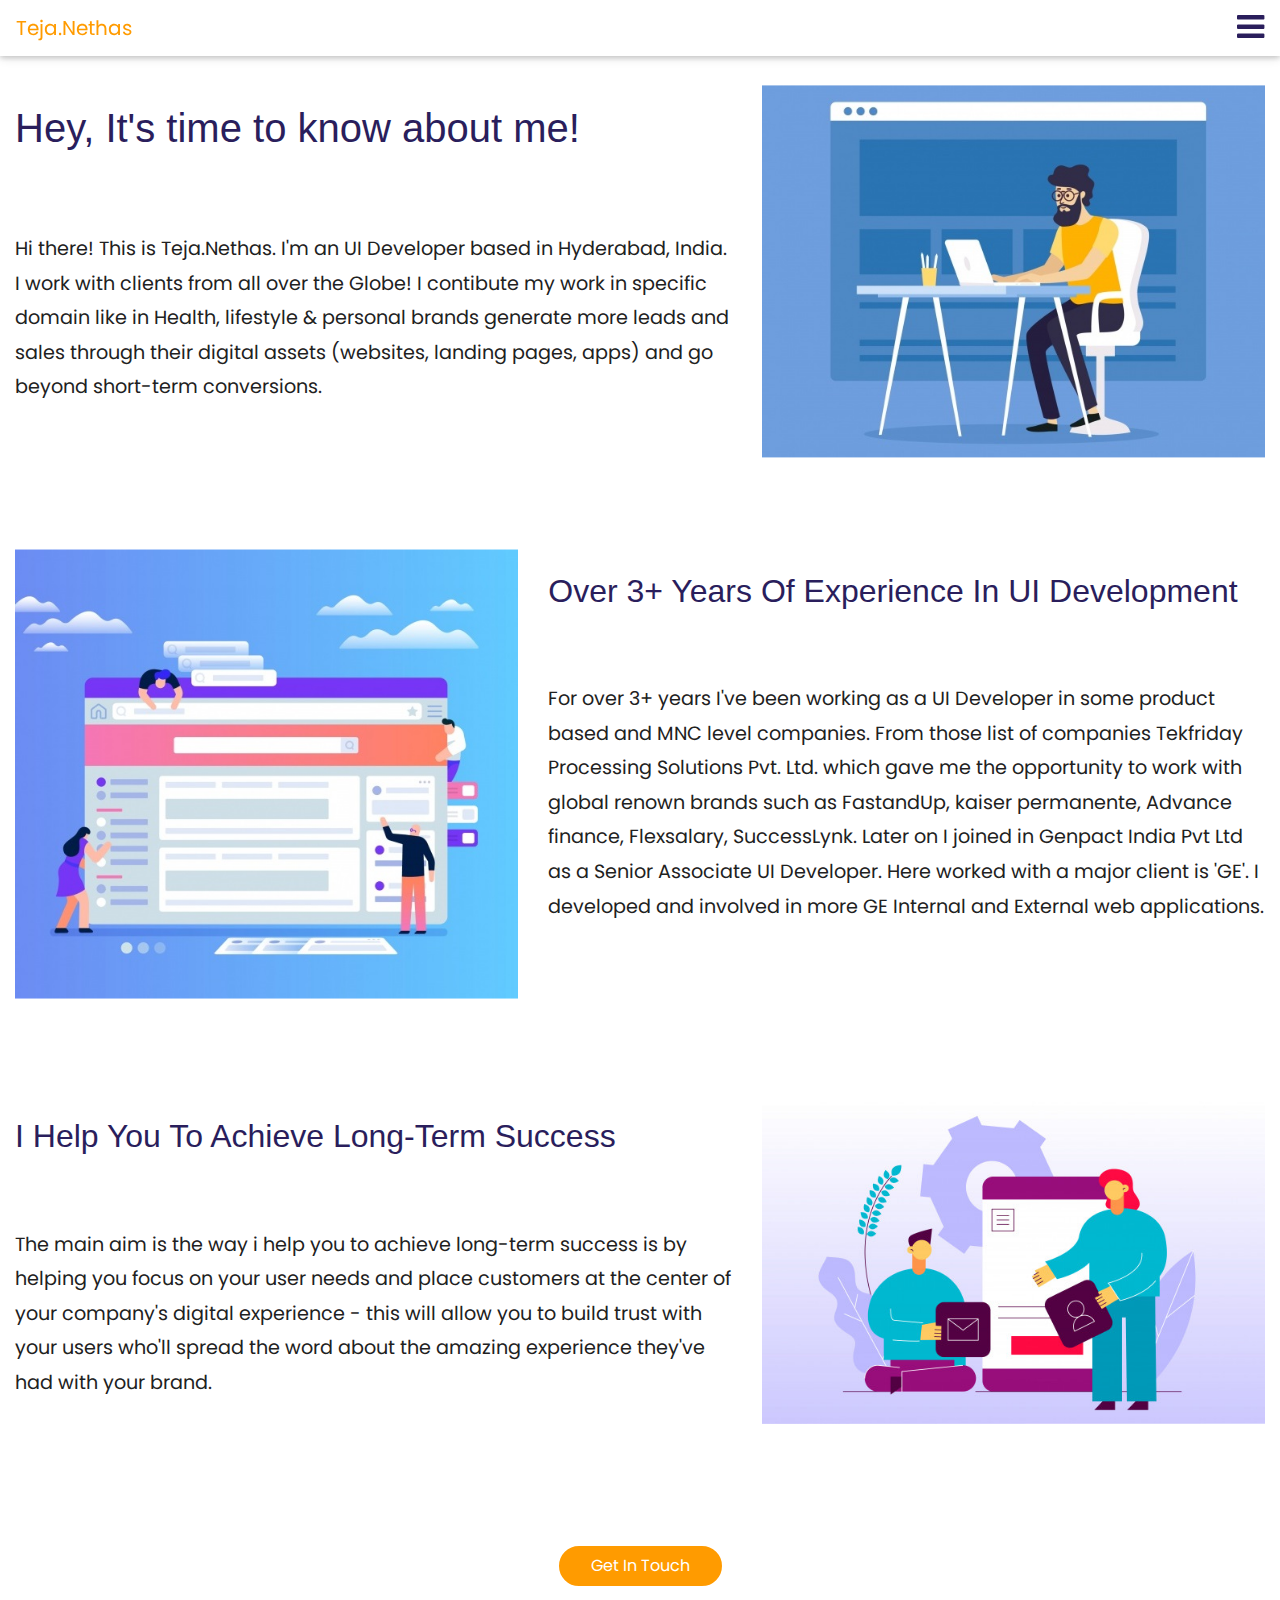
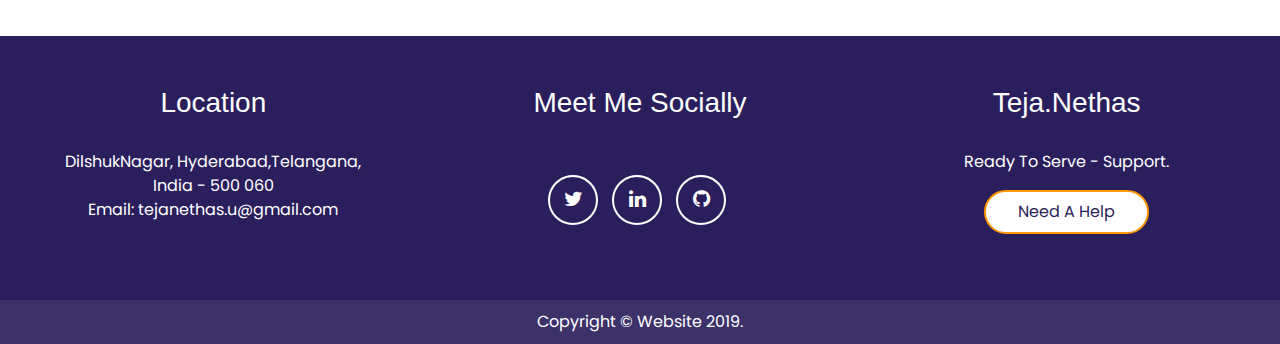
==== about-me.html @ 3ab357f8 "changes are related to portfolio web" ====
<!DOCTYPE html>
<html lang="en">
   <head>
      <title>Teja.Nethas</title>
      <meta charset="utf-8">
      <meta name="viewport" content="width=device-width, initial-scale=1, user-scalable=no">
      <link rel="shortcut icon" href="images/tejaNethas-favicon.png" type="image/x-icon">
      <link rel="stylesheet" href="css/new_mainstyle.css">
      <link rel="stylesheet" href="css/responsive-css.css">
      <link rel="stylesheet" href="css/bootstrap.min.css">
      <link rel="stylesheet" href="css/fontawesome.min.css">
      <script src="js/jquery.min.js"></script>
      <script src="js/custom-script.js"></script>
      <script src="js/popper.min.js"></script>
      <script src="js/tether.min.js"></script>
      <script src="js/bootstrap.min.js"></script>
      <!-- Global site tag (gtag.js) - Google Analytics -->
      <script async src="https://www.googletagmanager.com/gtag/js?id=UA-133496301-1"></script>
      <script>
	 window.dataLayer = window.dataLayer || [];
	  function gtag(){dataLayer.push(arguments);}
	   gtag('js', new Date());
	   gtag('config', 'UA-133496301-1');
      </script>
   </head>
   <body>
      <header>
         <nav class="navbar navbar-bg  nethas-nav-links fixed-top">
            <a class="navbar-brand xs-nav-brand" href="index.html"><span>Teja.Nethas</span></a>
            <div class="text-right">
               <a href="javascript:void(0)" class="side-nav-open"><i class="fa fa-bars banner-icon-color"></i></a>
            </div>

         <div id="mySidenav" class="teja-nethas-sidenav open-nav nethas-nav-links">
            <a href="javascript:void(0)" class="closebtn side-nav-close">&times;</a>
            <!-- <div class="about-me-avthar-side-nav">
               <img src="images/teja_avathar.jpg" class="rounded-circle" alt="Teja-Nethas" title="Teja-Nethas">
            </div> -->
            <ul class="navbar-nav">
               <li class="nav-item">
                  <a class="nav-link" href="index.html">Home</a>
               </li>
               <li class="nav-item">
                  <a class="nav-link" href="portfolio-me.html">Portfolio</a>
               </li>
               <li class="nav-item">
                  <a class="nav-link" href="about-me.html">About Me</a>
               </li>
               <li class="nav-item">
                  <a class="nav-link" href="resume.html" target="_blank">Resume</a>
               </li>
               <li class="nav-item">
                  <a class="nav-link" href="#">Blog</a>
               </li>
               <li class="nav-item">
                  <a class="nav-link" href="contact-me.html">Contact Me</a>
               </li>
            </ul>
         </div>
         </nav>
      </header>
      <section class="about-me-sec work-expr-sec">
            <div class="container-fluid">
                  <div class="row">
                        <div class="col-lg-7 col-md-7">
                           <div class="what-can-i-do text-left">
                              <h1>Hey, It's time to know about me!</h1>
                           </div>
                           <div class="about-me-hding">
                                 <div class="about-me-dec">
                                    <p class="text-left">Hi there! This is Teja.Nethas. I'm an UI Developer based in Hyderabad, India. I work with clients from all over the Globe! I contibute my work in specific domain like in Health, lifestyle & personal brands generate more leads and sales through their digital assets (websites, landing pages, apps) and go beyond short-term conversions. 
                                    </p>
                                 </div>
                              </div>
                        </div>
                        <div class="col-lg-5 col-md-5 d-none d-sm-block">
                              <div class="home-title-img text-center">
                                    <div><img src="images/about-me-2.jpg" class="img-fluid" alt="about-me-1" title="about-me-1" /> </div>
                              </div>
                           </div>
                     </div>
            </div>
      </section>
      <section class="about-me-sec work-expr-sec">
            <div class="container-fluid">
                  <div class="row">
                        <div class="col-lg-5 col-md-5">
                              <div class="home-title-img text-center">
                                    <div><img src="images/about-me-sec-1.jpg" class="img-fluid" alt="about-me-1" title="about-me-1" /> </div>
                              </div>
                           </div>
                        <div class="col-lg-7 col-md-7">
                           <div class="what-can-i-do text-left">
                              <h2>Over 3+ years of experience in UI Development</h2 >
                           </div>
                           <div class="about-me-hding">
                                 <div class="about-me-dec">
                                       <p class="text-left">
                                             For over 3+ years I've been working as a UI Developer in some product based and MNC level companies. From those list of companies Tekfriday Processing Solutions Pvt. Ltd. which gave me the opportunity to work with global renown brands such as FastandUp, kaiser permanente, Advance finance, Flexsalary, SuccessLynk. Later on I joined in Genpact India Pvt Ltd as a Senior Associate UI Developer. Here worked with a major client is 'GE'. I developed and involved in more GE Internal and External web applications.
                                          </p>
                                 </div>
                              </div>
                        </div>
                      
                     </div>
               </div>
      </section>
      <section class="about-me-sec work-expr-sec">
            <div class="container-fluid">
                  <div class="row">
                        <div class="col-lg-7 col-md-7">
                           <div class="what-can-i-do text-left">
                              <h2>I help you to achieve long-term success</h2>
                           </div>
                           <div class="about-me-hding">
                                 <div class="about-me-dec">
                                       <p class="text-left">
                                             The main aim is the way i help you to achieve long-term success is by helping you focus on your user needs and place customers at the center of your company's digital experience - this will allow you to build trust with your users who'll spread the word about the amazing experience they've had with your brand.
                                          </p>
                                 </div>
                              </div>
                        </div>
                        <div class="col-lg-5 col-md-5">
                              <div class="home-title-img text-center">
                                    <div><img src="images/about-me-sec-2.jpg" class="img-fluid" alt="about-me-1" title="about-me-1" /> </div>
                              </div>
                           </div>
                     </div>
               </div>
      </section>
      <section class="about-me-sec work-expr-sec">
         <div class="container-fluid">
            <div class="row">
               <div class="col">
                  <div class="btn-for-known text-center"><a class="btn ripple-effect" href="contact-me.html">Get In Touch</a></div>
               </div>
            </div>
         </div>
      </section>
      <section>
         <footer class="text-center">
            <div class="footer_above">
               <div class="container-fluid">
                  <div class="row">
                     <div class="footer-col col-md-4">
                        <h3>Location</h3>
                        <p>DilshukNagar, Hyderabad,Telangana,</p>
                        <p> India - 500 060</p>
                        <p>Email: tejanethas.u@gmail.com</p>
                     </div>
                     <div class="footer-col col-md-4">
                        <h3>Meet Me Socially</h3>
                        <ul class="list-inline">
                              <li>
                                    <a href="https://twitter.com/TejaNethas" target="_blank" class="btn-social btn-outline"><i class="fa fa-fw fa-twitter"></i></a>
                                 </li>
                                 <li>
                                    <a href="http://www.linkedin.com/in/tejanethas" target="_blank" class="btn-social btn-outline"><i class="fa fa-fw fa-linkedin"></i></a>
                                 </li>
                                 <li>
                                    <a href="https://github.com/TejaNethas" target="_blank" class="btn-social btn-outline"><i class="fa fa-fw fa-github"></i></a>
                                 </li>
                        </ul>
                     </div>
                     <div class="footer-col col-md-4 target-a">
                        <h3>Teja.Nethas</h3>
                        <p>Ready To Serve - Support.</p>
                        <div class="btn-for-get-in-touch text-center"><a class="btn"  href="mailto:tejanethas.u@gmail.com">Need A Help</a></div>
                     </div>
                  </div>
               </div>
            </div>
            <div class="footer_below">
               <div class="container">
                  <div class="row">
                     <div class="col-lg-12">
                         <p> Copyright © Website 2019.</p>
                     </div>
                  </div>
               </div>
            </div>
         </footer>
      </section>
   </body>
</html>
---- css/new_mainstyle.css ----
* {
  padding: 0;
  margin: 0;
}

body {
  padding: 0;
  margin: 0;
}

@font-face {
  font-family: "Voces-Regular";
  src: url(../fonts/Voces-Regular.ttf) format("truetype");
}

@font-face {
  font-family: Poppins-Regular;
  src: url("../fonts/Poppins-Regular.otf") format("opentype");
}

p,
ul,
a,
span,
b,
strong,
hgroup,
h1,
h2,
h3,
h4,
h5,
h6 {
  font-family: "Poppins-Regular";
  padding: 0;
  margin: 0;
}

body::-webkit-scrollbar-track {
  border-radius: 10px;
  margin: 0px 0;
  background-color: transparent;
}

body::-webkit-scrollbar {
  width: 0px;
  background-color: transparent;
}

body::-webkit-scrollbar-thumb {
  border-radius: 10px;
  background-color: transparent;
}

button:focus {
  outline: 0px dotted !important;
  outline: 0px auto -webkit-focus-ring-color !important;
}

.btn.focus,
.btn:focus {
  outline: 0;
  box-shadow: 0 0 0 0rem transparent !important;
}

.navbar-bg {
  background: #fffffffc;
  box-shadow: 0 2px 5px 0 rgba(0,0,0,0.16), 0 2px 10px 0 rgba(0,0,0,0.12);
}
.nethas-nav-links .navbar-nav .nav-item{
      padding: 1em 0;
}
.nethas-nav-links .navbar-nav .nav-link {
  color: #2a1e5c !important;
  font-size: 15px;
  text-align: center;
  font-weight: bold;
  padding: 0.5em 1.5em !important;
  margin: 0 1em;
  border: 2px solid transparent;
  transition: all .5s ease-in-out;
}
.navbar-brand span{
    color: #ff9b00;
}
.nav-toggler-icon i {
  color: #2a1e5c !important;
}
.nethas-nav-links .nav-link:focus,
.nethas-nav-links .nav-link:hover {
  color: #ff9b00 !important;
}
.nethas-nav-links .nav-link.active {
  color: #ff9b00 !important;
  border: 2px solid #ff9b00;
  border-radius: 100px;
  background: #ffffff;
}
.nav-bar-links{
  background: #5cdb95;
  padding: 2em 2em;
}
.teja-nethas-sidenav {
  height: 100%;
  width: 0;
  position: fixed;
  z-index: 1;
  top: 0;
  right: 0;
  background-color: #fff;
  overflow-x: hidden;
  transition: 0.5s;
}

.teja-nethas-sidenav a {
  padding: 8px 8px 8px 32px;
  text-decoration: none;
  font-size: 25px;
  color: #2a1e5c;
  display: block;
  transition: 0.3s;
}

.teja-nethas-sidenav a:hover {
  color: #ff9b00;
  text-decoration: none;
}

.teja-nethas-sidenav .closebtn {
  position: absolute;
  top: 0;
  right: 25px;
  font-size: 36px;
  margin-left: 50px;
}

.width-250px{
  width: 280px;
  padding: 60px 1em 1em 1em;
}
.side-nav-open{
color: #2a1e5c !important;
}
.side-nav-open i{
  font-size: 2em;
}
.about-me-avthar-side-nav{
 width: 230px;
 background: #fff;
 margin: 0 auto;  
}
.about-me-avthar-side-nav img{
 margin: 0 auto;
 width: 100%; 
}
.divider-bg{
      background-color: #e3e3f4 !important;
}

.home-title-img img{
  transform: translate(0%,-5%);
}

.home-hding-sec {
  padding: 4em 0 2em 0;
}

/*Teja Nethas about section start*/

.about-me-sec {
  padding: 3em 0 3em 0;
}


.about-me-hding {
  padding: 2em 0;
}

.home-hding-sec h1 {
  color: #2A1E5C;
  font-size: 7em;
  font-weight: bold;
  padding-bottom: 0em;
  background-image: linear-gradient(90deg,#8f79ea,#ee4266);
  -webkit-background-clip: text;
  background-clip: text;
  -webkit-text-fill-color: transparent;
}

.about-me-avthar {
  width: 300px;
  background: #fff;
  margin: 0 auto;
  border-radius: 100%;
  height: 300px;
}

.about-me-avthar img {
  margin: 0 auto;
  width: 100%;
}

.about-me-dec p {
  color: #000000;
  font-size: 1.2em;
  line-height: 1.8;
}

.home-author-dec p{
  padding: 2em 0;
}

.about-me-dec p span a {
  color: #ff9b00;
  text-decoration: underline;
  font-weight: bold;
  font-size: 1.2em;
}

.btn-for-known .btn {
  border: 2px solid #ffffff;
  color: #ffffff;
  border-radius: 100px;
  background: #ff9b00;
  padding: 0.5em 2em;
  transition: all .3s ease-in-out;
}

.btn-for-known .btn:hover {
  border: 2px solid #fff;
  color: #fff;
  background: #2a1e5c;
}

.btn-for-get-in-touch .btn {
  border: 2px solid #FF9800;
  color: #2a1e5c;
  border-radius: 100px;
  background: #ffffff;
  padding: 0.5em 2em;
  transition: all .3s ease-in-out;
}

.btn-for-get-in-touch .btn:hover {
  border: 2px solid #2a1e5c;
  color: #ffffff;
  background: #ff9b00;
}

.about-me-sec h2 {
  color: #fff;
  text-transform: capitalize;
}

.work-expr-sec {
  background: #fff !important;
}

.work-expr-sec.about-me-sec h2 {
  color: #2a1e5c;
  text-transform: capitalize;
  padding-bottom: 1em;
}

.work-expr-sec .about-me-dec p {
  color: #212121;
}

.what-to-work-sec {
  /*background: linear-gradient(-90deg, #8ee4af, #5cdb95) !important;*/
  background: linear-gradient(-90deg, #ffffff, #ffffff) !important;
}

.what-to-work-hding h3 {
  color: #2a1e5c;
  padding: 0 0 1em 0;
}

.what-to-work-dec p {
  color: #212121;
}

.what-can-i-do h1, .what-can-i-do h2 {
  color: #2a1e5c;
  padding: 0 0 1em 0;
}

.have-an-idea-sec {
  height: 100%;
  width: 100%;
  display: block;
  background-image: linear-gradient(to bottom right, #ffffff, #ffffff);
  background-color: #fff;
}

.have-an-idea h2 {
  color: #2a1e5c;
  padding-bottom: 0.5em;
}

.teja-nethas-footer {
  background: #2a1e5c;
}

.teja-nethas-footer-pd {
  padding: 2em 0;
}

footer .footer_above {
  padding-top: 50px;
  background-color: #2a1e5c;
}

footer .footer-col {
  margin-bottom: 50px;
}

footer h3 {
  margin-bottom: 30px;
  color: #ffffff;
}

footer p {
  color: #ffffff;
  margin: 0;
}

.list-inline {
  padding-left: 0;
  margin-left: -5px;
  list-style: none;
}

.list-inline>li {
  display: inline-block;
  padding-right: 5px;
  padding-left: 5px;
}

.btn-outline {
  margin-top: 25px;
  border: solid 2px #fff;
  font-size: 20px;
  color: #fff;
  background: 0 0;
  transition: all .3s ease-in-out;
}

.btn-social {
  display: inline-block;
  width: 50px;
  height: 50px;
  border: 2px solid #fff;
  border-radius: 100%;
  text-align: center;
  font-size: 20px;
  line-height: 45px;
}

.btn-outline:hover {
  background: white;
  color: #2a1e5c;
}

footer .footer_below {
  padding: 10px 0;
  background-color: #2a1d5be8;
}

footer .target-a .btn-for-get-in-touch {
  padding: 1em 0;
}

.ripple-effect {
  position: relative;
  overflow: hidden;
  -webkit-transform: translate3d(0, 0, 0);
}

.ink {
  display: block;
  position: absolute;
  pointer-events: none;
  border-radius: 50%;
  -webkit-transform: scale(0);
  -moz-transform: scale(0);
  -ms-transform: scale(0);
  -o-transform: scale(0);
  transform: scale(0);
  background: #fff;
  opacity: 0.5;
}

.ink.animate {
  -webkit-animation: ripple .5s linear;
  -moz-animation: ripple .5s linear;
  -ms-animation: ripple .5s linear;
  -o-animation: ripple .5s linear;
  animation: ripple .5s linear;
}

@keyframes ripple {
  100% {
    opacity: 0;
    transform: scale(2.5);
  }
}

@-webkit-keyframes ripple {
  100% {
    opacity: 0;
    -webkit-transform: scale(2.5);
    transform: scale(2.5);
  }
}

@-moz-keyframes ripple {
  100% {
    opacity: 0;
    -moz-transform: scale(2.5);
    transform: scale(2.5);
  }
}

@-ms-keyframes ripple {
  100% {
    opacity: 0;
    -ms-transform: scale(2.5);
    transform: scale(2.5);
  }
}

@-o-keyframes ripple {
  100% {
    opacity: 0;
    -o-transform: scale(2.5);
    transform: scale(2.5);
  }
}

.interaction-brands .interaction-brands-ul {
  list-style-type: none;
}

.interaction-brands .interaction-brands-ul li {
  display: inline;
}

.interaction-brands .interaction-brands-ul li img {}

.teja-nethas-contact-banner img {
  width: 100%;
}

.event-contact-details ul {
  list-style-type: none;
}

.event-info-block {
  padding: 0.5em 0.5em;
  border: 1px solid #ffffff;
  box-shadow: 0px 0px 4px #333;
  margin: 1em 0;
}

.event-contact-details ul h3 {
  margin: 0;
  padding: 0.2em;
  font-size: 20px;
}

.event-contact-details ul p {
  margin: 0;
  padding: 0.5em;
  font-size: 14px;
}

.seminor-login-form {
  padding: 2em 4em;
}

.seminor-login-form .form-group {
  position: relative;
  margin-bottom: 1.5em !important;
}

.styled-input label {
  color: #5cdb95;
  position: absolute;
  top: 10px;
  left: 0;
  -webkit-transition: all 0.25s ease;
  transition: all 0.25s ease;
  pointer-events: none;
}

.styled-input input:focus~label,
.styled-input input:valid~label {
  font-size: 0.75em;
  color: #2a1e5c;
  top: -10px;
  -webkit-transition: all 0.225s ease;
  transition: all 0.225s ease;
}

.ges-location-from .form-group label {
  color: #63666A;
  margin: 0;
}

.seminor-login-form .form-control:focus,
.seminor-login-form .form-control:active {
  outline: none !important;
  outline-width: 0;
  box-shadow: 0 0 0 0.2rem transparent;
  color: #5cdb95;
  background-color: transparent;
  border-color: #2a1e5c;
}

.seminor-login-form .form-control {
  border: 0px solid #2a1e5c;
  border-bottom: 1px solid #2a1e5c;
  border-radius: 0 !important;
  color: #2a1e5c;
  background-color: transparent;
}

.btn-check-log .btn-check-login {
  font-size: 16px;
  padding: 10px 0;
  border-radius: 100px;
}

.btn-check-login {
  color: #2a1e5c;
  font-weight: bold;
  background-color: transparent;
  border: 2px solid #2a1e5c;
  transition: all ease-in-out .3s;
}

.btn-check-login {
  display: inline-block;
  padding: 12px 0;
  margin-bottom: 0;
  line-height: 1.42857143;
  text-align: center;
  white-space: nowrap;
  vertical-align: middle;
  -ms-touch-action: manipulation;
  touch-action: manipulation;
  cursor: pointer;
  -webkit-user-select: none;
  -moz-user-select: none;
  -ms-user-select: none;
  user-select: none;
  background-image: none;
  border-radius: 0;
  width: 30%;
}

.btn-check-log .btn-check-login:hover {
  color: #fff;
  background-color: #2a1e5c;
  border: 2px solid #2a1e5c;
}

.teja-nethas-contact-page-sec .about-me-hding {
  padding: 1em 0 0 0;
}

.teja-nethas-contact-page-sec .about-me-dec p {
  color: #2a1e5c;
}
.teja-nethas-contact-page-sec .clear-pd {
  padding: 1em 0 1em 0;
}
.seminor-login-form textarea::-webkit-input-placeholder { /* Chrome/Opera/Safari */
  color: #2a1e5c;
  font-size: 1rem;
}
.seminor-login-form textarea::-moz-placeholder { /* Firefox 19+ */
  color: #2a1e5c;
  font-size: 1rem;
}
.seminor-login-form textarea:-ms-input-placeholder { /* IE 10+ */
  color: #2a1e5c;
  font-size: 1rem;
}
.seminor-login-form textarea:-moz-placeholder { /* Firefox 18- */
   color: #2a1e5c;
   font-size: 1rem;
}
.teja-nethas-contact-page-sec{
  background: #fff;
}

.example{
  background: linear-gradient(to right,#ff8a00,#da1b60);
  -webkit-background-clip: text;
  -webkit-text-fill-color: transparent;
  text-shadow: none;
}
.about-project{
  padding: 2em 0 2em 2em;
}
.about-project p strong{
  color: #2a1e5c;
}
.about-project ul {
    padding: 0 0 0 1em;
}
.about-project p, .about-project ul li{
  color: #5E6670;
}
/*.skew-bg{
  padding: 100px 0;
    transform: skew(0deg, -10deg) translateY(-130px);
} 

.skew-bg .about-me-hding{
      transform: skew(0deg, 10deg);
} */
---- css/responsive-css.css ----
/*mobile based css start from here*/

@media only screen and (max-width: 600px) {
    .xs-nav-brand {
        float: left;
        overflow: hidden;
        width: 70%;
    }
    .xs-nav-brand img {
        width: 70%;
    }
    .nethas-nav-links .navbar-nav .nav-link {
        color: #2a1e5c !important;
        font-size: 15px;
        font-weight: bold;
        margin: 0;
        padding: 0.5em 1.5em !important;
        transition: all .5s ease-in-out;
    }
    .about-me-sec {
        background-color: #f1f1f9 !important;
        padding: 2em 0 2em 0;
    }
    .about-me-sec .about-me-hding h1, .home-hding-sec h1 {
        font-size: 2em;
    }
    .about-me-dec p {
        font-size: 1em;
    }
    .about-me-sec .have-an-idea {
        padding: 0 !important;
    }
    .work-expr-sec {
        background: #ffffff !important;
    }
    .work-expr-sec.about-me-sec h2,
    .what-can-i-do h2, .what-can-i-do h1{
        font-size: 1.5em;
        padding-bottom: 0.5em;
    }
    .what-can-i-do h2, .what-can-i-do h1 {
        color: #2a1e5c;
    }
    .what-to-work-hding h3 {
        font-size: 1.3em;
    }
    .what-to-work-sec .about-me-hding {
        padding: 0em 0 1em 0;
    }
    .have-an-idea h2 {
        font-size: 1.5em;
    }
    .btn-social {
        display: inline-block;
        width: 40px;
        height: 40px;
        border: 2px solid #fff;
        border-radius: 100%;
        text-align: center;
        font-size: 15px;
        line-height: 35px;
    }
    .btn-outline {
        margin-top: 0;
    }
    .seminor-login-form {
        padding: 0.5em 0em;
    }
    .about-me-hding {
        padding: 0em 0 1em 0;
    }
    /*.skew-bg {
    transform: skew(0deg, -10deg) translateY(-28px);
    }*/
    .about-project {
     padding: 1em 0 1em 0em;
     font-size: 13px;
    }
    .divider-line{
        padding: 1em 0;
    }
    .divider-line-pd-last{
        padding: 1em 0;
    }
    .about-project p strong {
     color: #2a1e5c;
     font-size: 16px;
    }
}


@media only screen and (max-width: 1024px) {
    .nethas-nav-links .navbar-nav .nav-link {
        font-size: 13px;
        transition: all .5s ease-in-out;
    }
    .have-an-idea {
        padding: 0;
    }
    .about-me-hding {
        padding: 0;
    }
    .about-me-sec {
        padding: 2em 0 2em 0;
    }
    .btn-social {
        display: inline-block;
        width: 40px;
        height: 40px;
        border: 2px solid #fff;
        border-radius: 100%;
        text-align: center;
        font-size: 15px;
        line-height: 35px;
    }
    .btn-outline {
        margin-top: 0;
    }   
    .about-me-hding h1 {
        font-size: 5rem;
        font-weight: bold;
    }
    .about-me-dec p {
        font-size: 1em;
    }
    footer h3 {
        font-size: 1.5rem;
    }
    footer p {
        font-size: 12px;
    }
}
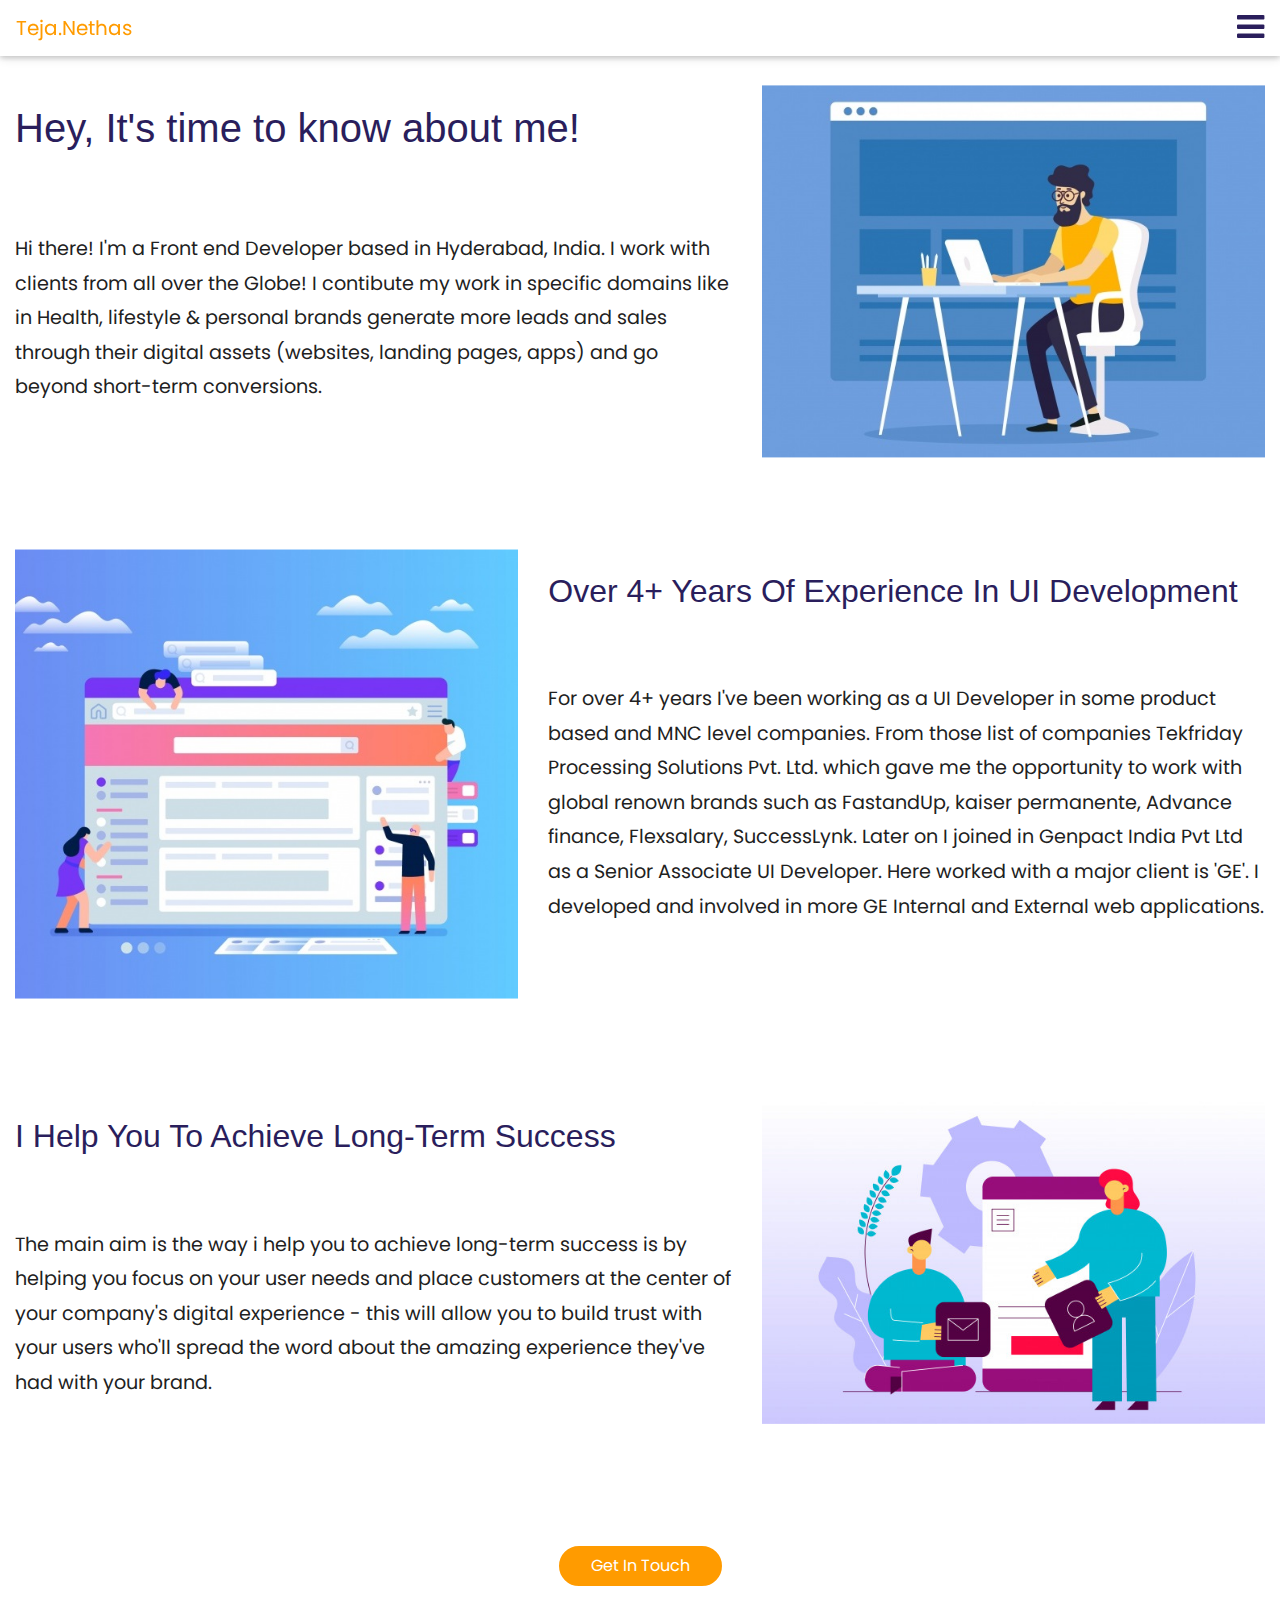
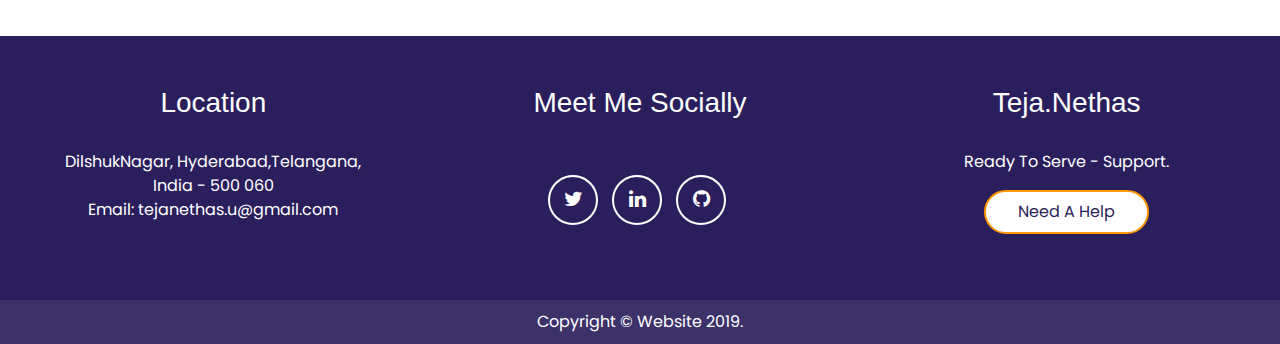
==== commit 5dcaf7d1: "updated about page" ====
--- a/about-me.html
+++ b/about-me.html
@@ -68,7 +68,7 @@
                            </div>
                            <div class="about-me-hding">
                                  <div class="about-me-dec">
-                                    <p class="text-left">Hi there! This is Teja.Nethas. I'm an UI Developer based in Hyderabad, India. I work with clients from all over the Globe! I contibute my work in specific domain like in Health, lifestyle & personal brands generate more leads and sales through their digital assets (websites, landing pages, apps) and go beyond short-term conversions. 
+                                    <p class="text-left">Hi there! I'm a Front end Developer based in Hyderabad, India. I work with clients from all over the Globe! I contibute my work in specific domains like in Health, lifestyle & personal brands generate more leads and sales through their digital assets (websites, landing pages, apps) and go beyond short-term conversions. 
                                     </p>
                                  </div>
                               </div>
@@ -91,12 +91,12 @@
                            </div>
                         <div class="col-lg-7 col-md-7">
                            <div class="what-can-i-do text-left">
-                              <h2>Over 3+ years of experience in UI Development</h2 >
+                              <h2>Over 4+ years of experience in UI Development</h2 >
                            </div>
                            <div class="about-me-hding">
                                  <div class="about-me-dec">
                                        <p class="text-left">
-                                             For over 3+ years I've been working as a UI Developer in some product based and MNC level companies. From those list of companies Tekfriday Processing Solutions Pvt. Ltd. which gave me the opportunity to work with global renown brands such as FastandUp, kaiser permanente, Advance finance, Flexsalary, SuccessLynk. Later on I joined in Genpact India Pvt Ltd as a Senior Associate UI Developer. Here worked with a major client is 'GE'. I developed and involved in more GE Internal and External web applications.
+                                             For over 4+ years I've been working as a UI Developer in some product based and MNC level companies. From those list of companies Tekfriday Processing Solutions Pvt. Ltd. which gave me the opportunity to work with global renown brands such as FastandUp, kaiser permanente, Advance finance, Flexsalary, SuccessLynk. Later on I joined in Genpact India Pvt Ltd as a Senior Associate UI Developer. Here worked with a major client is 'GE'. I developed and involved in more GE Internal and External web applications.
                                           </p>
                                  </div>
                               </div>
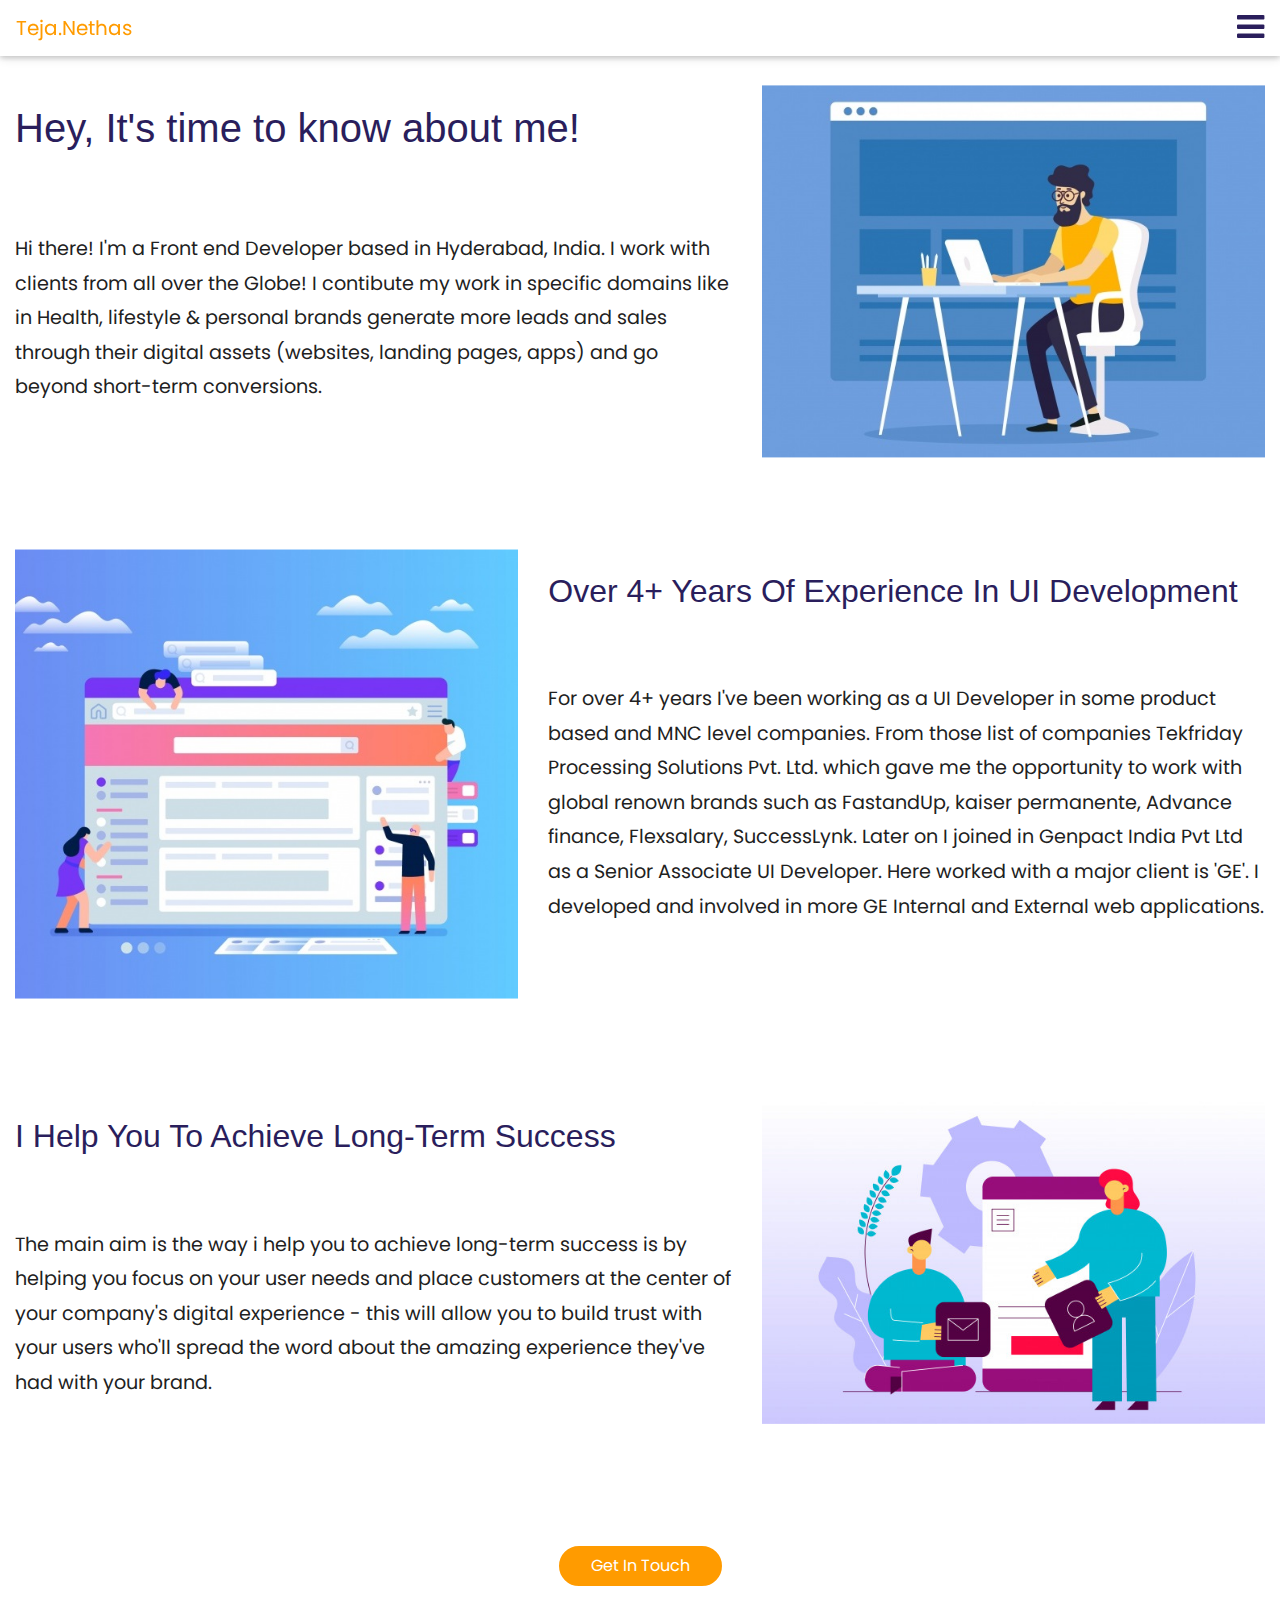
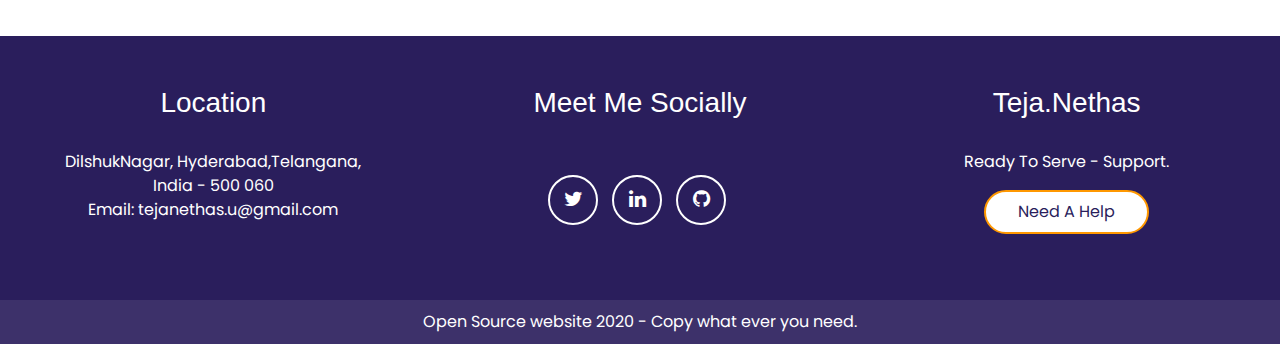
==== commit 8a02da07: "updated footer" ====
--- a/about-me.html
+++ b/about-me.html
@@ -174,7 +174,7 @@
                <div class="container">
                   <div class="row">
                      <div class="col-lg-12">
-                         <p> Copyright © Website 2019.</p>
+                        <p> Open Source website 2020 - Copy what ever you need.</p>
                      </div>
                   </div>
                </div>
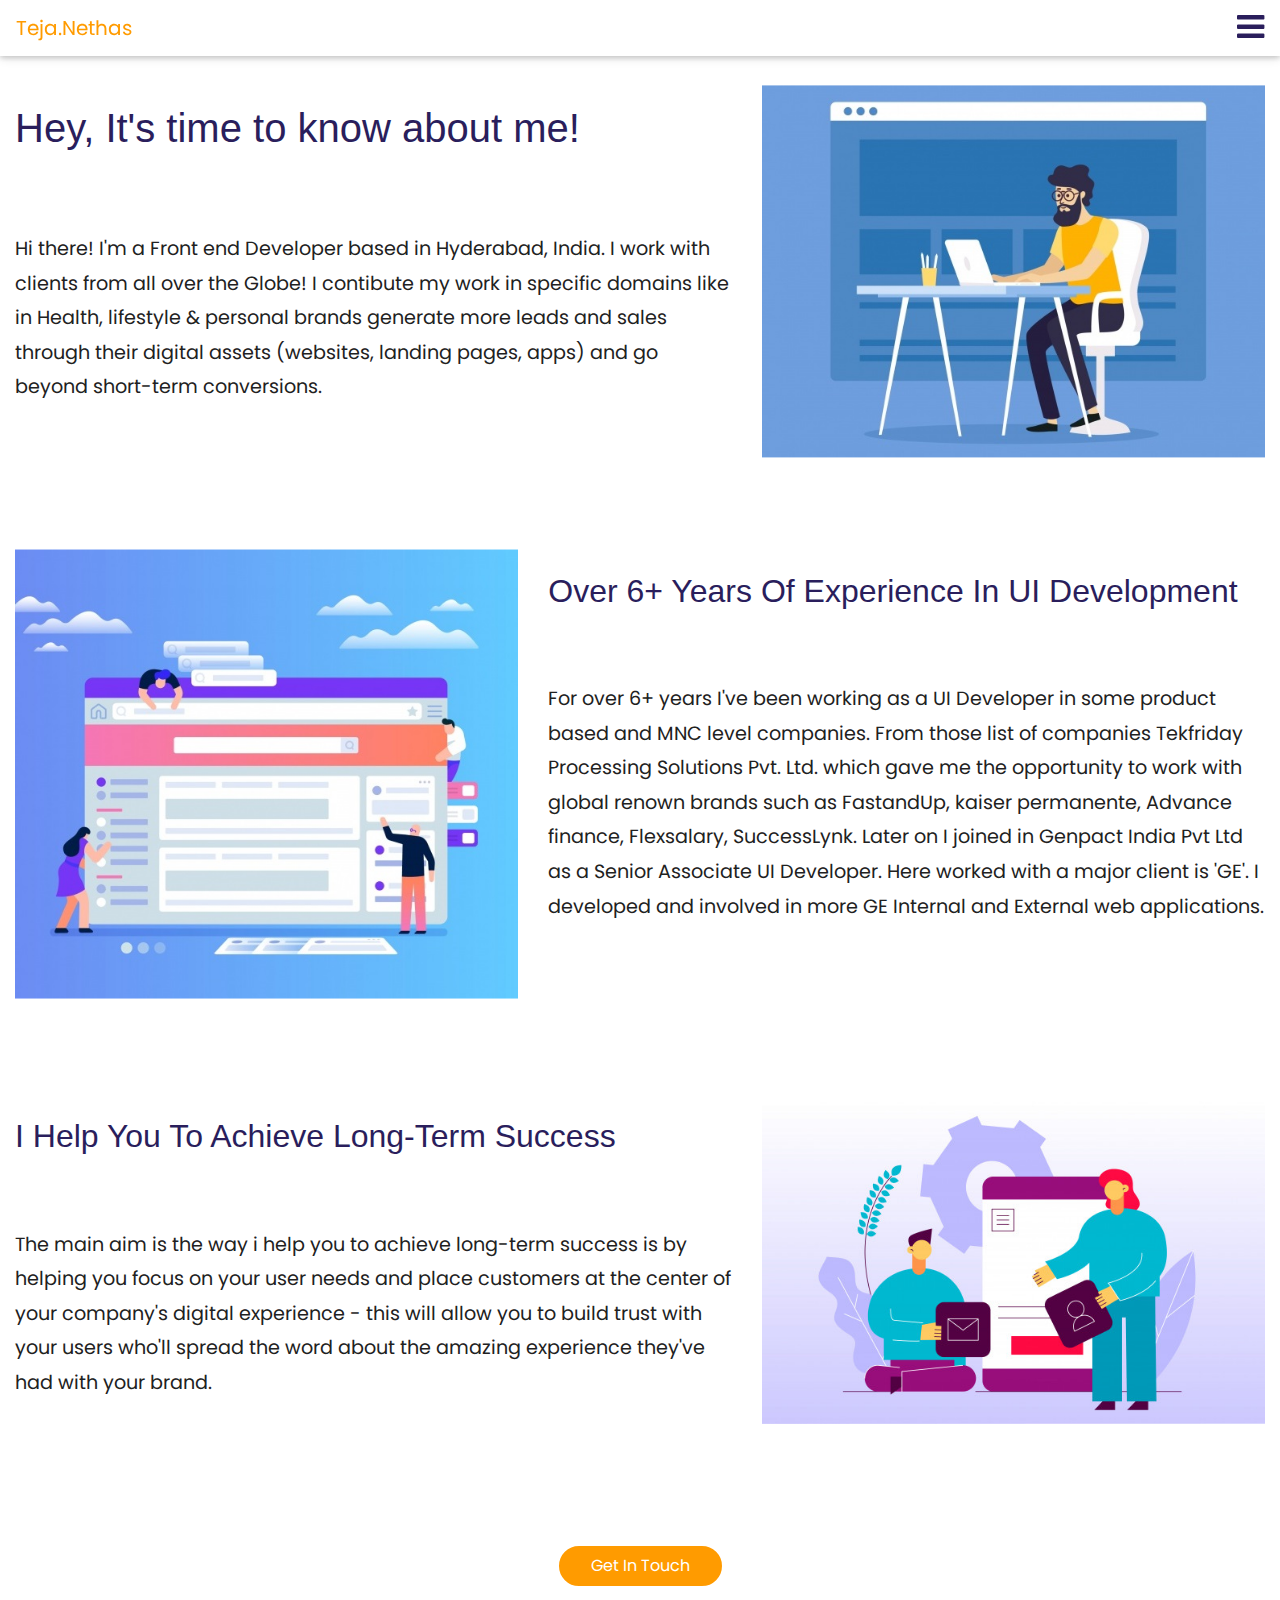
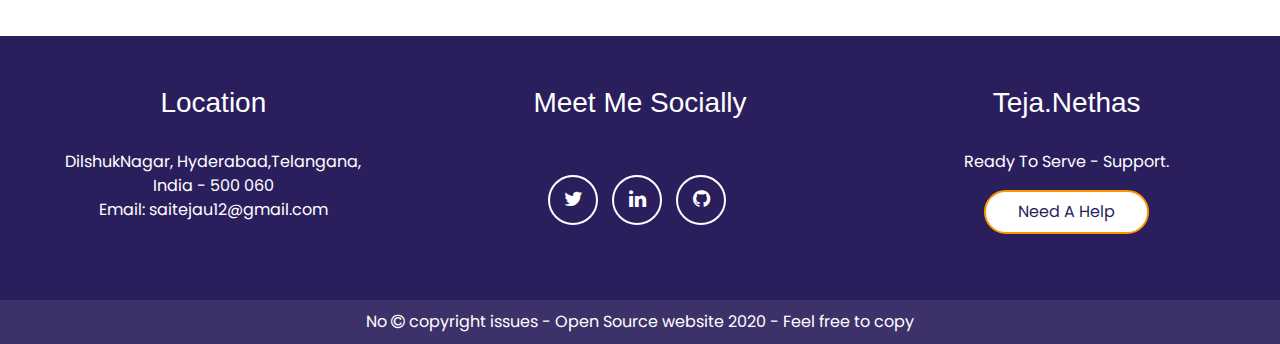
==== commit 60e1c7ec: "Update about-me.html" ====
--- a/about-me.html
+++ b/about-me.html
@@ -27,8 +27,10 @@
       <header>
          <nav class="navbar navbar-bg  nethas-nav-links fixed-top">
             <a class="navbar-brand xs-nav-brand" href="index.html"><span>Teja.Nethas</span></a>
-            <div class="text-right">
-               <a href="javascript:void(0)" class="side-nav-open"><i class="fa fa-bars banner-icon-color"></i></a>
+            <div class="text-right position-relative">
+                <div class="ripple-btn">
+                </div>
+                <a href="javascript:void(0)" class="side-nav-open"><i class="fa fa-bars banner-icon-color"></i></a>
             </div>
 
          <div id="mySidenav" class="teja-nethas-sidenav open-nav nethas-nav-links">
@@ -91,12 +93,12 @@
                            </div>
                         <div class="col-lg-7 col-md-7">
                            <div class="what-can-i-do text-left">
-                              <h2>Over 4+ years of experience in UI Development</h2 >
+                              <h2>Over 6+ years of experience in UI Development</h2 >
                            </div>
                            <div class="about-me-hding">
                                  <div class="about-me-dec">
                                        <p class="text-left">
-                                             For over 4+ years I've been working as a UI Developer in some product based and MNC level companies. From those list of companies Tekfriday Processing Solutions Pvt. Ltd. which gave me the opportunity to work with global renown brands such as FastandUp, kaiser permanente, Advance finance, Flexsalary, SuccessLynk. Later on I joined in Genpact India Pvt Ltd as a Senior Associate UI Developer. Here worked with a major client is 'GE'. I developed and involved in more GE Internal and External web applications.
+                                             For over 6+ years I've been working as a UI Developer in some product based and MNC level companies. From those list of companies Tekfriday Processing Solutions Pvt. Ltd. which gave me the opportunity to work with global renown brands such as FastandUp, kaiser permanente, Advance finance, Flexsalary, SuccessLynk. Later on I joined in Genpact India Pvt Ltd as a Senior Associate UI Developer. Here worked with a major client is 'GE'. I developed and involved in more GE Internal and External web applications.
                                           </p>
                                  </div>
                               </div>
@@ -146,7 +148,7 @@
                         <h3>Location</h3>
                         <p>DilshukNagar, Hyderabad,Telangana,</p>
                         <p> India - 500 060</p>
-                        <p>Email: tejanethas.u@gmail.com</p>
+                       	<p>Email: saitejau12@gmail.com</p>
                      </div>
                      <div class="footer-col col-md-4">
                         <h3>Meet Me Socially</h3>
@@ -165,7 +167,7 @@
                      <div class="footer-col col-md-4 target-a">
                         <h3>Teja.Nethas</h3>
                         <p>Ready To Serve - Support.</p>
-                        <div class="btn-for-get-in-touch text-center"><a class="btn"  href="mailto:tejanethas.u@gmail.com">Need A Help</a></div>
+                        <div class="btn-for-get-in-touch text-center"><a class="btn"  href="mailto:saitejau12@gmail.com">Need A Help</a></div>
                      </div>
                   </div>
                </div>
@@ -174,7 +176,7 @@
                <div class="container">
                   <div class="row">
                      <div class="col-lg-12">
-                        <p> Open Source website 2020 - Copy what ever you need.</p>
+                        <p>No <span><i class="fa fa-copyright"></i></span> copyright issues -  Open Source website 2020 - Feel free to copy</p>
                      </div>
                   </div>
                </div>
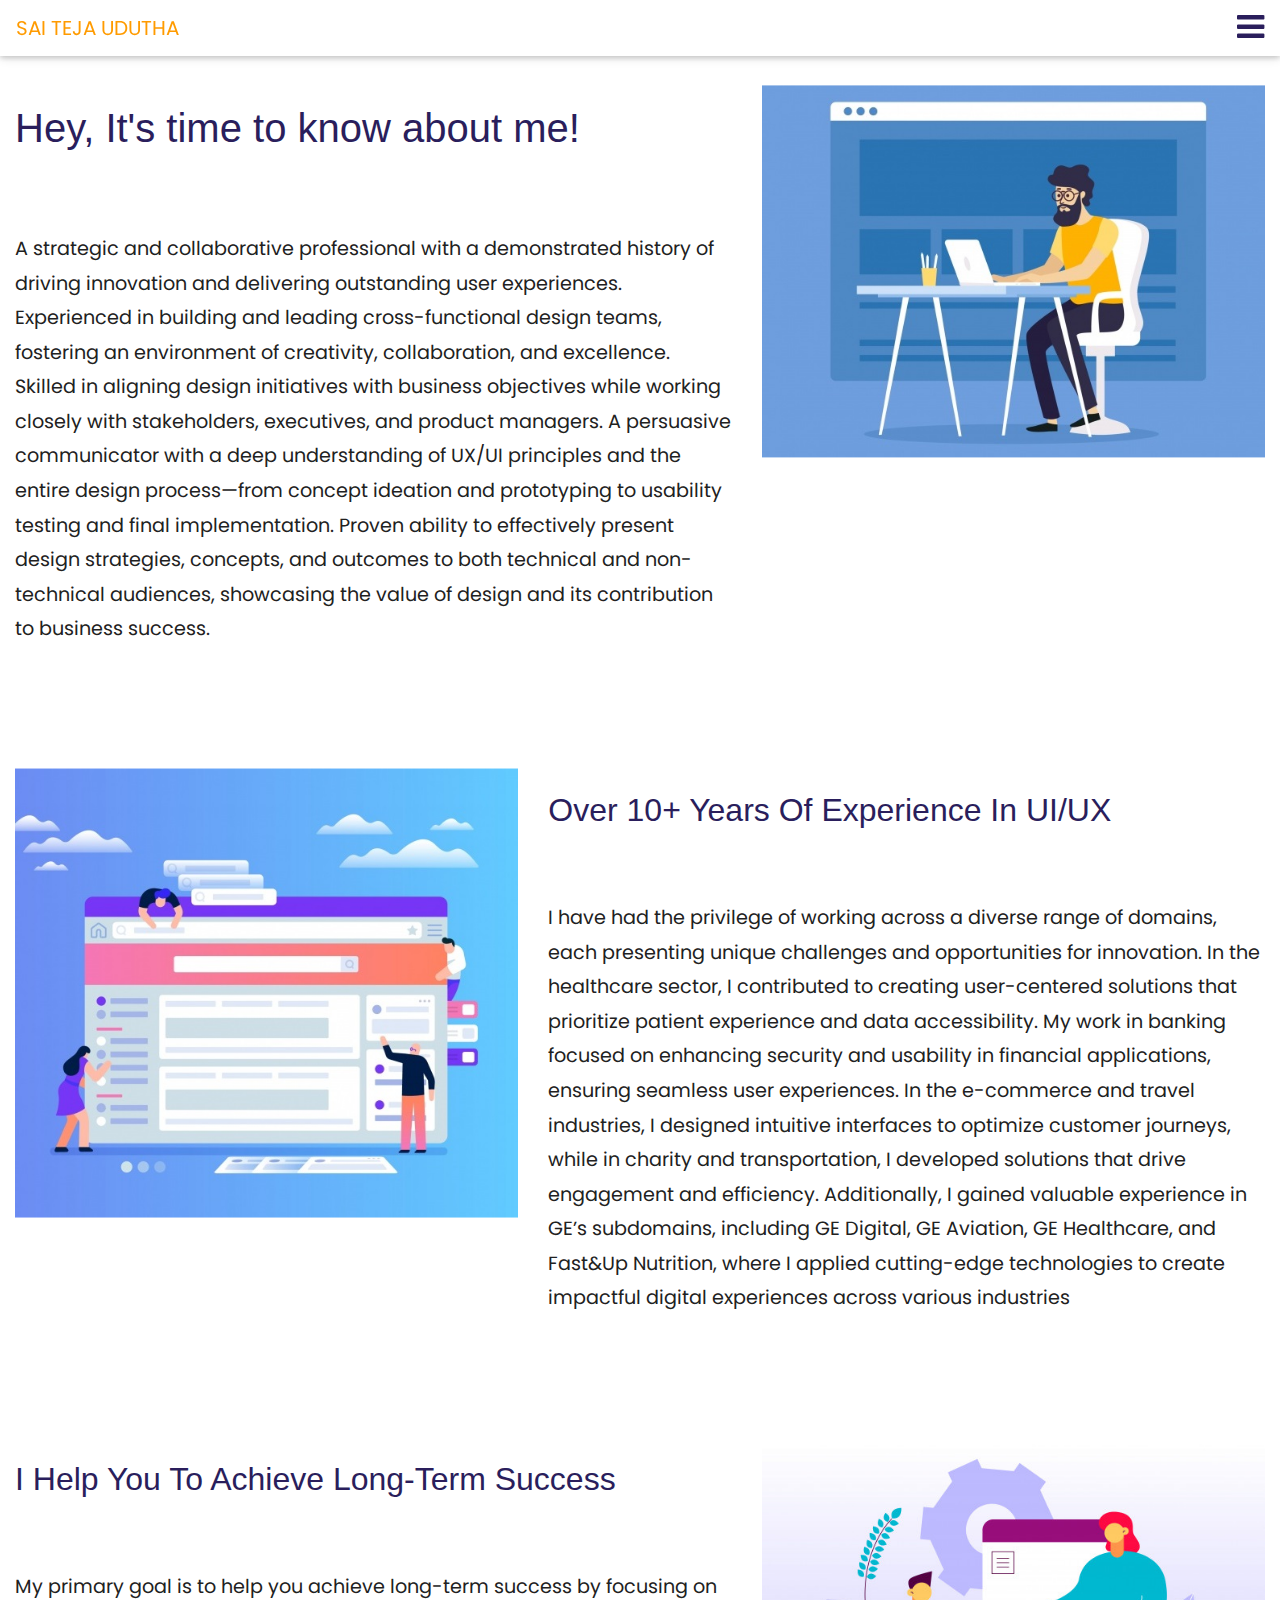
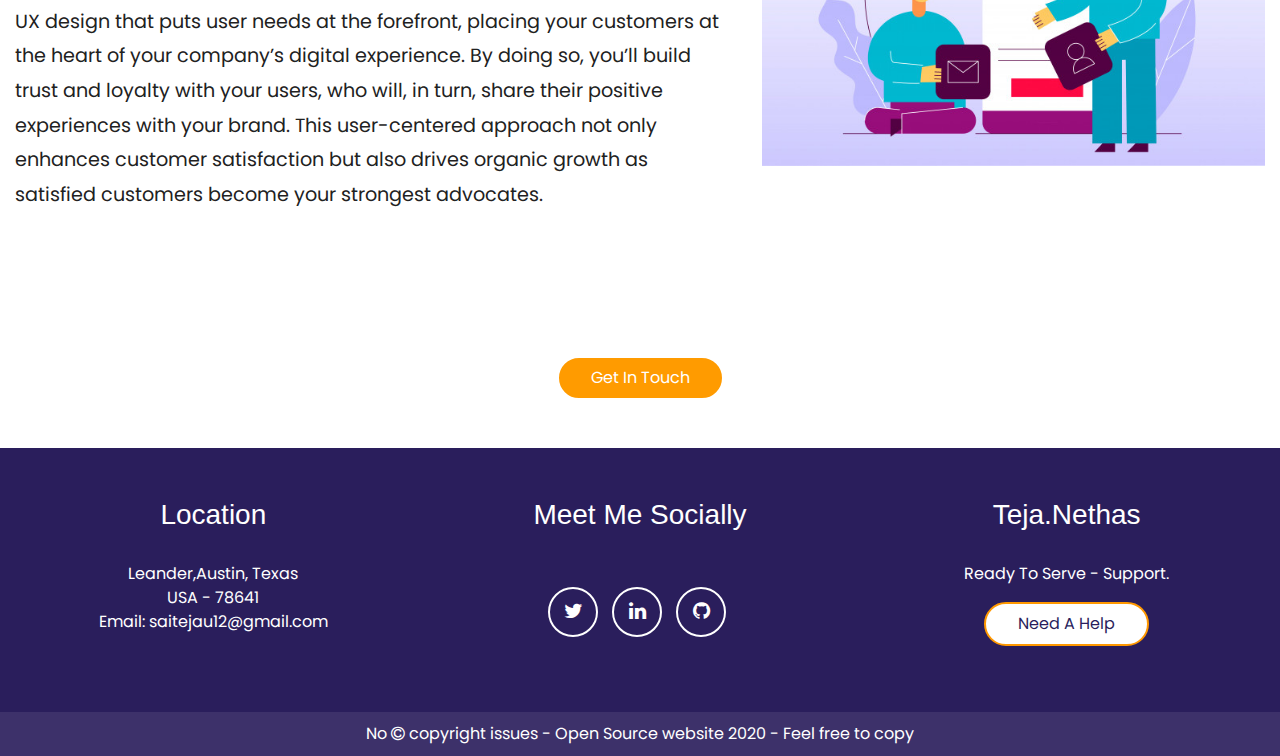
==== commit e55b3e97: "profile name changes" ====
--- a/about-me.html
+++ b/about-me.html
@@ -26,7 +26,7 @@
    <body>
       <header>
          <nav class="navbar navbar-bg  nethas-nav-links fixed-top">
-            <a class="navbar-brand xs-nav-brand" href="index.html"><span>Teja.Nethas</span></a>
+            <a class="navbar-brand xs-nav-brand" href="index.html"><span>SAI TEJA UDUTHA</span></a>
             <div class="text-right position-relative">
                 <div class="ripple-btn">
                 </div>
@@ -44,6 +44,9 @@
                </li>
                <li class="nav-item">
                   <a class="nav-link" href="portfolio-me.html">Portfolio</a>
+               </li>
+               <li class="nav-item">
+                  <a class="nav-link" href="experience.html">Experience</a>
                </li>
                <li class="nav-item">
                   <a class="nav-link" href="about-me.html">About Me</a>
@@ -70,8 +73,7 @@
                            </div>
                            <div class="about-me-hding">
                                  <div class="about-me-dec">
-                                    <p class="text-left">Hi there! I'm a Front end Developer based in Hyderabad, India. I work with clients from all over the Globe! I contibute my work in specific domains like in Health, lifestyle & personal brands generate more leads and sales through their digital assets (websites, landing pages, apps) and go beyond short-term conversions. 
-                                    </p>
+                                    <p class="text-left">A strategic and collaborative professional with a demonstrated history of driving innovation and delivering outstanding user experiences. Experienced in building and leading cross-functional design teams, fostering an environment of creativity, collaboration, and excellence. Skilled in aligning design initiatives with business objectives while working closely with stakeholders, executives, and product managers. A persuasive communicator with a deep understanding of UX/UI principles and the entire design process—from concept ideation and prototyping to usability testing and final implementation. Proven ability to effectively present design strategies, concepts, and outcomes to both technical and non-technical audiences, showcasing the value of design and its contribution to business success.</p>
                                  </div>
                               </div>
                         </div>
@@ -93,13 +95,11 @@
                            </div>
                         <div class="col-lg-7 col-md-7">
                            <div class="what-can-i-do text-left">
-                              <h2>Over 6+ years of experience in UI Development</h2 >
+                              <h2>Over 10+ years of experience in UI/UX</h2 >
                            </div>
                            <div class="about-me-hding">
                                  <div class="about-me-dec">
-                                       <p class="text-left">
-                                             For over 6+ years I've been working as a UI Developer in some product based and MNC level companies. From those list of companies Tekfriday Processing Solutions Pvt. Ltd. which gave me the opportunity to work with global renown brands such as FastandUp, kaiser permanente, Advance finance, Flexsalary, SuccessLynk. Later on I joined in Genpact India Pvt Ltd as a Senior Associate UI Developer. Here worked with a major client is 'GE'. I developed and involved in more GE Internal and External web applications.
-                                          </p>
+                                       <p class="text-left">I have had the privilege of working across a diverse range of domains, each presenting unique challenges and opportunities for innovation. In the healthcare sector, I contributed to creating user-centered solutions that prioritize patient experience and data accessibility. My work in banking focused on enhancing security and usability in financial applications, ensuring seamless user experiences. In the e-commerce and travel industries, I designed intuitive interfaces to optimize customer journeys, while in charity and transportation, I developed solutions that drive engagement and efficiency. Additionally, I gained valuable experience in GE’s subdomains, including GE Digital, GE Aviation, GE Healthcare, and Fast&Up Nutrition, where I applied cutting-edge technologies to create impactful digital experiences across various industries</p>
                                  </div>
                               </div>
                         </div>
@@ -116,9 +116,7 @@
                            </div>
                            <div class="about-me-hding">
                                  <div class="about-me-dec">
-                                       <p class="text-left">
-                                             The main aim is the way i help you to achieve long-term success is by helping you focus on your user needs and place customers at the center of your company's digital experience - this will allow you to build trust with your users who'll spread the word about the amazing experience they've had with your brand.
-                                          </p>
+                                       <p class="text-left">My primary goal is to help you achieve long-term success by focusing on UX design that puts user needs at the forefront, placing your customers at the heart of your company’s digital experience. By doing so, you’ll build trust and loyalty with your users, who will, in turn, share their positive experiences with your brand. This user-centered approach not only enhances customer satisfaction but also drives organic growth as satisfied customers become your strongest advocates. </p>
                                  </div>
                               </div>
                         </div>
@@ -146,8 +144,8 @@
                   <div class="row">
                      <div class="footer-col col-md-4">
                         <h3>Location</h3>
-                        <p>DilshukNagar, Hyderabad,Telangana,</p>
-                        <p> India - 500 060</p>
+                        <p>Leander,Austin, Texas</p>
+                        <p> USA - 78641</p>
                        	<p>Email: saitejau12@gmail.com</p>
                      </div>
                      <div class="footer-col col-md-4">
